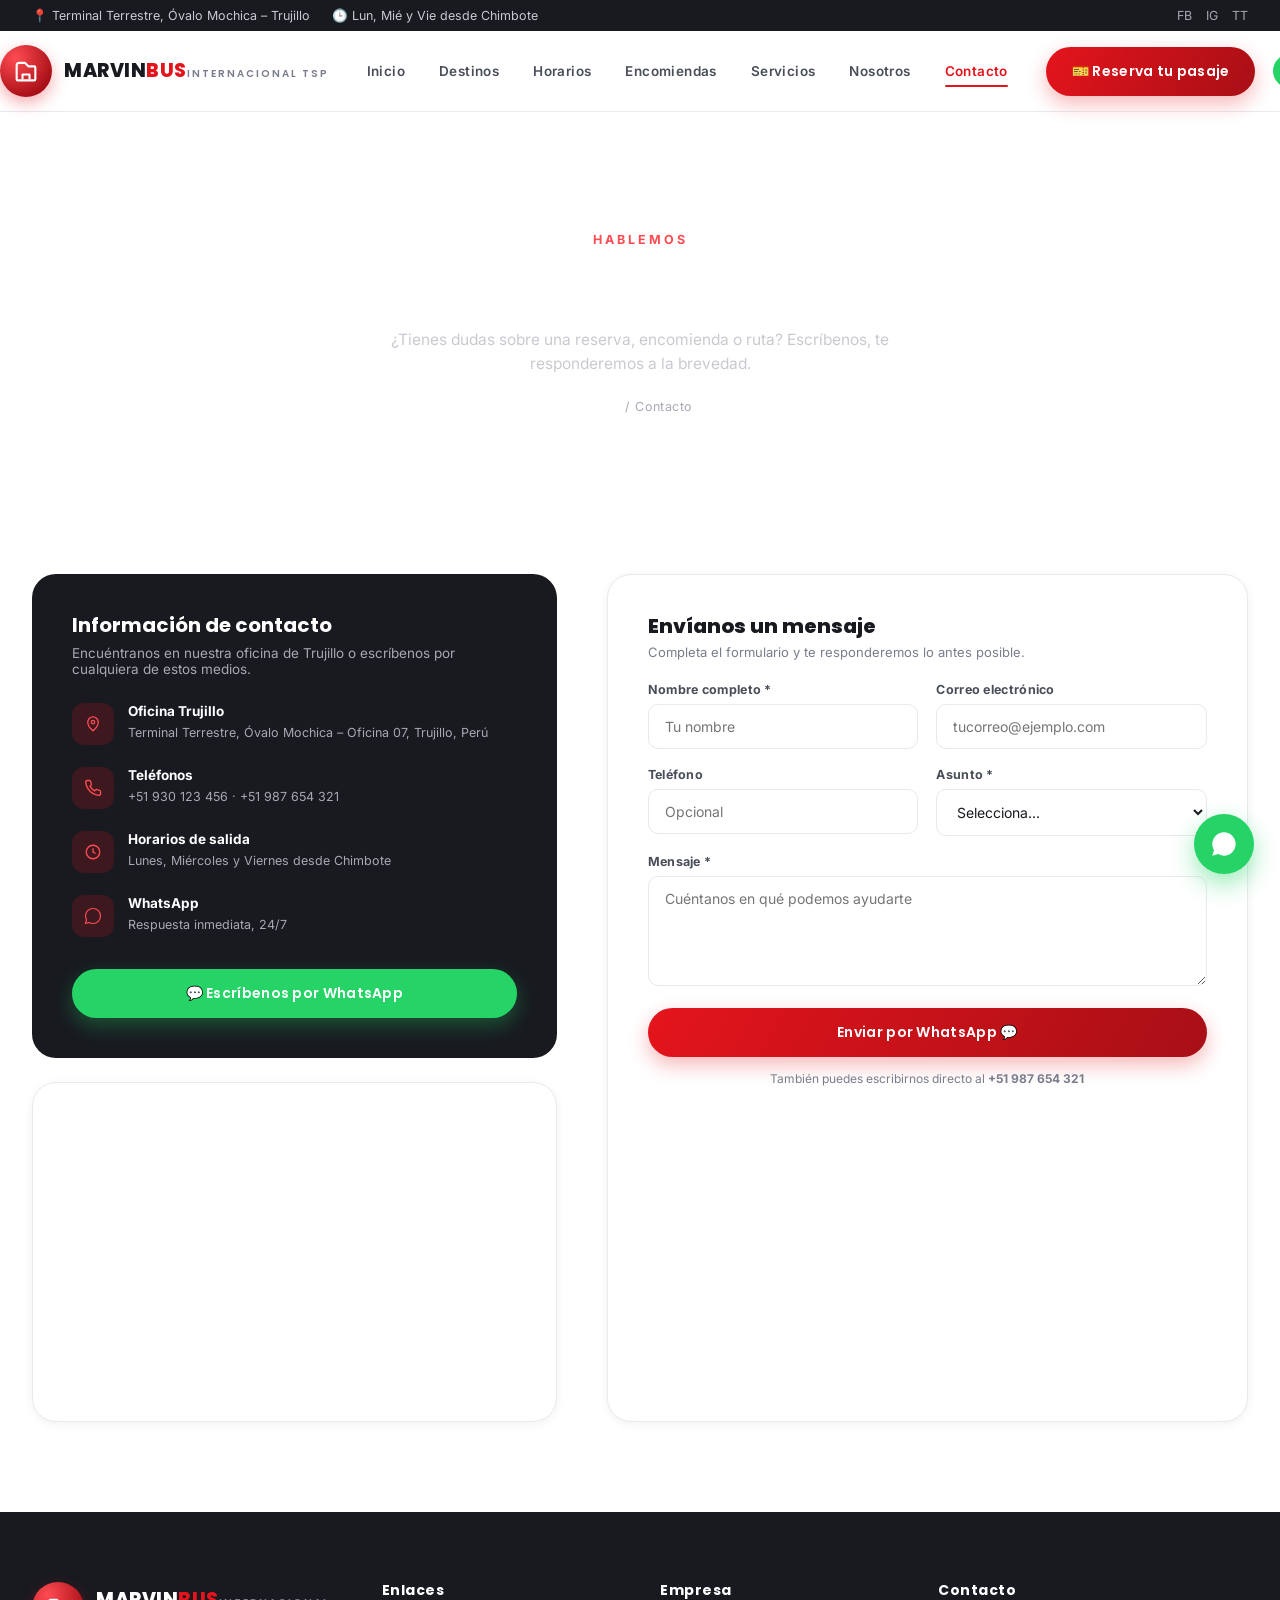
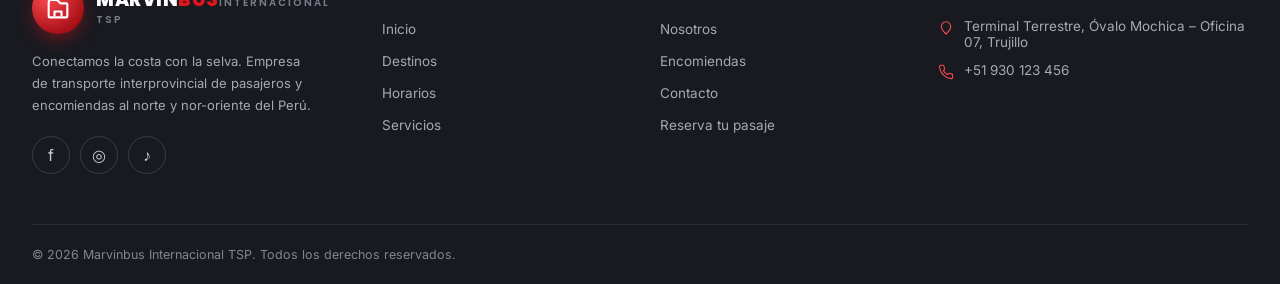
==== contacto.html @ f80cb030 "Se movio la carpeta para la publicacion" ====
<!DOCTYPE html>
<html lang="es">
<head>
<meta charset="UTF-8">
<meta name="viewport" content="width=device-width, initial-scale=1.0">
<title>Contacto | MarvinBus Internacional TSP</title>
<link rel="icon" href="data:image/svg+xml,<svg xmlns=%22http://www.w3.org/2000/svg%22 viewBox=%220 0 100 100%22><circle cx=%2250%22 cy=%2250%22 r=%2250%22 fill=%22%23E4141C%22/><text x=%2250%22 y=%2268%22 font-size=%2260%22 font-family=%22Arial%22 font-weight=%22900%22 fill=%22white%22 text-anchor=%22middle%22>M</text></svg>">
<link rel="stylesheet" href="css/style.css">
</head>
<body>

<div class="topbar">
  <div class="container">
    <div class="topbar-links"><span>📍 Terminal Terrestre, Óvalo Mochica – Trujillo</span><span>🕒 Lun, Mié y Vie desde Chimbote</span></div>
    <div class="topbar-social"><a href="#">FB</a><a href="#">IG</a><a href="#">TT</a></div>
  </div>
</div>

<header class="site-header">
  <div class="container nav-wrap">
    <a href="index.html" class="brand">
      <span class="logo-mark"><svg viewBox="0 0 24 24" fill="none"><path d="M4 19V7c0-1.1.9-2 2-2h5l3 3h5a1 1 0 0 1 1 1v10a1 1 0 0 1-1 1H5a1 1 0 0 1-1-1Z" stroke="#fff" stroke-width="1.8" stroke-linejoin="round"/><path d="M9 19v-4h6v4" stroke="#fff" stroke-width="1.8" stroke-linejoin="round"/></svg></span>
      <span class="logo-text"><span class="l1">MARVIN<span>BUS</span></span><span class="l2">INTERNACIONAL TSP</span></span>
    </a>
    <nav class="main-nav">
      <ul>
        <li><a href="index.html">Inicio</a></li>
        <li><a href="destinos.html">Destinos</a></li>
        <li><a href="horarios.html">Horarios</a></li>
        <li><a href="encomiendas.html">Encomiendas</a></li>
        <li><a href="servicios.html">Servicios</a></li>
        <li><a href="nosotros.html">Nosotros</a></li>
        <li><a href="contacto.html" class="active">Contacto</a></li>
      </ul>
    </nav>
    <div class="header-actions">
      <a href="index.html#reservar" class="btn btn-primary">🎫 Reserva tu pasaje</a>
      <a href="https://wa.me/51987654321" target="_blank" rel="noopener" class="header-whatsapp">
        <span class="wa-icon"><svg width="18" height="18" viewBox="0 0 24 24" fill="currentColor"><path d="M12 2C6.48 2 2 6.48 2 12c0 1.85.5 3.58 1.36 5.07L2 22l5.06-1.33A9.94 9.94 0 0 0 12 22c5.52 0 10-4.48 10-10S17.52 2 12 2Z"/></svg></span>
        <span class="wa-text"><b>Escríbenos</b><span>+51 987 654 321</span></span>
      </a>
      <button class="burger" aria-label="Abrir menú"><span></span><span></span><span></span></button>
    </div>
  </div>
</header>

<section class="page-hero" style="background-image:url('https://images.unsplash.com/photo-1521791136064-7986c2920216?q=80&w=1600&auto=format&fit=crop')">
  <div class="container">
    <div class="eyebrow reveal">HABLEMOS</div>
    <h1 class="reveal">Contáctanos</h1>
    <p class="reveal">¿Tienes dudas sobre una reserva, encomienda o ruta? Escríbenos, te responderemos a la brevedad.</p>
    <div class="crumbs reveal"><a href="index.html">Inicio</a> / Contacto</div>
  </div>
</section>

<section class="section">
  <div class="container contact-grid">

    <div class="reveal">
      <div class="contact-info-card">
        <h3>Información de contacto</h3>
        <p>Encuéntranos en nuestra oficina de Trujillo o escríbenos por cualquiera de estos medios.</p>

        <div class="contact-info-item">
          <span class="ic"><svg width="18" height="18" viewBox="0 0 24 24" fill="none"><path d="M12 21s7-6.1 7-11.5A7 7 0 0 0 5 9.5C5 14.9 12 21 12 21Z" stroke="currentColor" stroke-width="1.8"/><circle cx="12" cy="9.5" r="2.3" stroke="currentColor" stroke-width="1.8"/></svg></span>
          <div><b>Oficina Trujillo</b><span>Terminal Terrestre, Óvalo Mochica – Oficina 07, Trujillo, Perú</span></div>
        </div>
        <div class="contact-info-item">
          <span class="ic"><svg width="18" height="18" viewBox="0 0 24 24" fill="none"><path d="M22 16.9v3a2 2 0 0 1-2.2 2 19.8 19.8 0 0 1-8.6-3 19.5 19.5 0 0 1-6-6 19.8 19.8 0 0 1-3-8.7A2 2 0 0 1 4.1 2h3a2 2 0 0 1 2 1.7c.1 1 .3 2 .6 2.9a2 2 0 0 1-.5 2.1L8 9.9a16 16 0 0 0 6 6l1.2-1.2a2 2 0 0 1 2.1-.5c.9.3 1.9.5 2.9.6a2 2 0 0 1 1.8 2Z" stroke="currentColor" stroke-width="1.8"/></svg></span>
          <div><b>Teléfonos</b><span>+51 930 123 456 · +51 987 654 321</span></div>
        </div>
        <div class="contact-info-item">
          <span class="ic"><svg width="18" height="18" viewBox="0 0 24 24" fill="none"><circle cx="12" cy="12" r="9" stroke="currentColor" stroke-width="1.8"/><path d="M12 7v5l3.5 2" stroke="currentColor" stroke-width="1.8"/></svg></span>
          <div><b>Horarios de salida</b><span>Lunes, Miércoles y Viernes desde Chimbote</span></div>
        </div>
        <div class="contact-info-item">
          <span class="ic"><svg width="18" height="18" viewBox="0 0 24 24" fill="none"><path d="M12 2C6.48 2 2 6.48 2 12c0 1.85.5 3.58 1.36 5.07L2 22l5.06-1.33A9.94 9.94 0 0 0 12 22c5.52 0 10-4.48 10-10S17.52 2 12 2Z" stroke="currentColor" stroke-width="1.6"/></svg></span>
          <div><b>WhatsApp</b><span>Respuesta inmediata, 24/7</span></div>
        </div>

        <a href="https://wa.me/51987654321" target="_blank" rel="noopener" class="btn btn-primary btn-block" style="margin-top:10px; background:#25D366; box-shadow:0 8px 20px rgba(37,211,102,.3);">💬 Escríbenos por WhatsApp</a>
      </div>

      <div class="map-frame reveal" style="margin-top:24px;">
        <iframe src="https://www.openstreetmap.org/export/embed.html?bbox=-79.05%2C-8.12%2C-78.99%2C-8.08&layer=mapnik&marker=-8.10%2C-79.02" title="Ubicación de la oficina en Trujillo" loading="lazy"></iframe>
      </div>
    </div>

    <div class="form-card reveal">
      <h3 style="font-size:20px; font-weight:800; margin-bottom:6px;">Envíanos un mensaje</h3>
      <p style="color:var(--gray); font-size:13px; margin-bottom:22px;">Completa el formulario y te responderemos lo antes posible.</p>
      <form class="js-whatsapp-form" data-wa-intro="Hola MarvinBus 👋, te escribo desde la página web:">
        <div class="form-row">
          <div class="field">
            <label>Nombre completo *</label>
            <input type="text" required placeholder="Tu nombre" data-wa-label="Nombre">
            <span class="err-msg">Ingresa tu nombre.</span>
          </div>
          <div class="field">
            <label>Correo electrónico</label>
            <input type="email" placeholder="tucorreo@ejemplo.com" data-wa-label="Correo">
          </div>
        </div>
        <div class="form-row">
          <div class="field">
            <label>Teléfono</label>
            <input type="tel" placeholder="Opcional" data-wa-label="Teléfono">
          </div>
          <div class="field">
            <label>Asunto *</label>
            <select required data-wa-label="Asunto">
              <option value="">Selecciona...</option>
              <option>Consulta sobre pasajes</option>
              <option>Consulta sobre encomiendas</option>
              <option>Reclamo o sugerencia</option>
              <option>Otro</option>
            </select>
            <span class="err-msg">Selecciona un asunto.</span>
          </div>
        </div>
        <div class="field">
          <label>Mensaje *</label>
          <textarea required placeholder="Cuéntanos en qué podemos ayudarte" data-wa-label="Mensaje"></textarea>
          <span class="err-msg">Escribe tu mensaje.</span>
        </div>
        <button type="submit" class="btn btn-primary btn-block">Enviar por WhatsApp 💬</button>
        <div class="form-success"><span>✅</span><span>Se abrió WhatsApp con tu mensaje. ¡Solo confírmalo para enviarlo!</span></div>
        <p class="form-note">También puedes escribirnos directo al <b>+51 987 654 321</b></p>
      </form>
    </div>

  </div>
</section>

<footer class="site-footer">
  <div class="container">
    <div class="footer-grid">
      <div class="footer-brand">
        <a href="index.html" class="brand">
          <span class="logo-mark"><svg viewBox="0 0 24 24" fill="none"><path d="M4 19V7c0-1.1.9-2 2-2h5l3 3h5a1 1 0 0 1 1 1v10a1 1 0 0 1-1 1H5a1 1 0 0 1-1-1Z" stroke="#fff" stroke-width="1.8" stroke-linejoin="round"/><path d="M9 19v-4h6v4" stroke="#fff" stroke-width="1.8" stroke-linejoin="round"/></svg></span>
          <span class="logo-text"><span class="l1">MARVIN<span>BUS</span></span><span class="l2">INTERNACIONAL TSP</span></span>
        </a>
        <p>Conectamos la costa con la selva. Empresa de transporte interprovincial de pasajeros y encomiendas al norte y nor-oriente del Perú.</p>
        <div class="footer-social"><a href="#">f</a><a href="#">◎</a><a href="#">♪</a></div>
      </div>
      <div class="footer-col"><h4>Enlaces</h4><ul><li><a href="index.html">Inicio</a></li><li><a href="destinos.html">Destinos</a></li><li><a href="horarios.html">Horarios</a></li><li><a href="servicios.html">Servicios</a></li></ul></div>
      <div class="footer-col"><h4>Empresa</h4><ul><li><a href="nosotros.html">Nosotros</a></li><li><a href="encomiendas.html">Encomiendas</a></li><li><a href="contacto.html">Contacto</a></li><li><a href="index.html#reservar">Reserva tu pasaje</a></li></ul></div>
      <div class="footer-col">
        <h4>Contacto</h4>
        <ul class="footer-contact">
          <li><svg width="16" height="16" viewBox="0 0 24 24" fill="none"><path d="M12 21s7-6.1 7-11.5A7 7 0 0 0 5 9.5C5 14.9 12 21 12 21Z" stroke="currentColor" stroke-width="1.6"/></svg> Terminal Terrestre, Óvalo Mochica – Oficina 07, Trujillo</li>
          <li><svg width="16" height="16" viewBox="0 0 24 24" fill="none"><path d="M22 16.9v3a2 2 0 0 1-2.2 2 19.8 19.8 0 0 1-8.6-3 19.5 19.5 0 0 1-6-6 19.8 19.8 0 0 1-3-8.7A2 2 0 0 1 4.1 2h3a2 2 0 0 1 2 1.7c.1 1 .3 2 .6 2.9a2 2 0 0 1-.5 2.1L8 9.9a16 16 0 0 0 6 6l1.2-1.2a2 2 0 0 1 2.1-.5c.9.3 1.9.5 2.9.6a2 2 0 0 1 1.8 2Z" stroke="currentColor" stroke-width="1.6"/></svg> +51 930 123 456</li>
        </ul>
      </div>
    </div>
    <div class="footer-bottom"><span>© <span class="js-year"></span> Marvinbus Internacional TSP. Todos los derechos reservados.</span></div>
  </div>
</footer>

<a href="https://wa.me/51987654321" target="_blank" rel="noopener" class="wa-float" aria-label="WhatsApp">
  <svg width="28" height="28" viewBox="0 0 24 24" fill="currentColor"><path d="M12 2C6.48 2 2 6.48 2 12c0 1.85.5 3.58 1.36 5.07L2 22l5.06-1.33A9.94 9.94 0 0 0 12 22c5.52 0 10-4.48 10-10S17.52 2 12 2Z"/></svg>
</a>

<script src="js/script.js"></script>
</body>
</html>
---- css/style.css ----
/* ==========================================================================
   MARVINBUS INTERNACIONAL TSP — stylesheet
   ========================================================================== */

@import url('https://fonts.googleapis.com/css2?family=Poppins:wght@500;600;700;800&family=Inter:wght@400;500;600;700&display=swap');

:root{
  --red: #E4141C;
  --red-dark: #A80F16;
  --red-light: #FF4B52;
  --orange: #FF8A00;
  --ink: #181A20;
  --ink-soft: #4A4E5A;
  --gray: #7A7E8C;
  --line: #E9E9EE;
  --bg: #FFFFFF;
  --bg-soft: #F7F7FA;
  --bg-dark: #131318;
  --white: #FFFFFF;

  --font-display: 'Poppins', sans-serif;
  --font-body: 'Inter', sans-serif;

  --radius-s: 8px;
  --radius-m: 14px;
  --radius-l: 24px;
  --shadow-s: 0 2px 10px rgba(20,20,30,.06);
  --shadow-m: 0 10px 30px rgba(20,20,30,.10);
  --shadow-l: 0 20px 60px rgba(20,20,30,.16);
  --ease: cubic-bezier(.22,1,.36,1);
}

*,*::before,*::after{ box-sizing:border-box; }
html{ scroll-behavior:smooth; }
body{
  margin:0;
  font-family:var(--font-body);
  color:var(--ink);
  background:var(--bg);
  -webkit-font-smoothing:antialiased;
  overflow-x:hidden;
}
img{ max-width:100%; display:block; }
a{ color:inherit; text-decoration:none; }
ul{ list-style:none; margin:0; padding:0; }
button{ font-family:inherit; cursor:pointer; }
h1,h2,h3,h4{ font-family:var(--font-display); margin:0; line-height:1.15; }
p{ margin:0; }

.container{ max-width:1320px; margin:0 auto; padding:0 32px; }

/* ---------- reveal on scroll ---------- */
.reveal{ opacity:0; transform:translateY(28px); transition:opacity .7s var(--ease), transform .7s var(--ease); }
.reveal.in{ opacity:1; transform:translateY(0); }
.reveal-scale{ opacity:0; transform:scale(.92); transition:opacity .6s var(--ease), transform .6s var(--ease); }
.reveal-scale.in{ opacity:1; transform:scale(1); }
@media (prefers-reduced-motion: reduce){
  .reveal,.reveal-scale{ transition:none; opacity:1; transform:none; }
  html{ scroll-behavior:auto; }
}

/* ---------- buttons ---------- */
.btn{
  display:inline-flex; align-items:center; justify-content:center; gap:8px;
  padding:14px 26px; border-radius:999px; border:none;
  font-family:var(--font-display); font-weight:600; font-size:14px; letter-spacing:.3px;
  transition:transform .25s var(--ease), box-shadow .25s var(--ease), background .25s var(--ease);
  white-space:nowrap;
}
.btn-primary{
  background:linear-gradient(120deg,var(--red),var(--red-dark));
  color:#fff; box-shadow:0 8px 20px rgba(228,20,28,.30);
}
.btn-primary:hover{ transform:translateY(-2px); box-shadow:0 12px 26px rgba(228,20,28,.4); }
.btn-outline{
  background:#fff; color:var(--ink); border:1.5px solid var(--line);
}
.btn-outline:hover{ border-color:var(--red); color:var(--red); transform:translateY(-2px); }
.btn-ghost-dark{
  background:var(--ink); color:#fff;
}
.btn-ghost-dark:hover{ background:var(--red); transform:translateY(-2px); }
.btn-block{ width:100%; }
.btn[disabled]{ opacity:.6; cursor:not-allowed; transform:none !important; }

/* ==========================================================================
   TOP BAR + HEADER
   ========================================================================== */
.topbar{
  background:var(--ink); color:#c9cad1; font-size:12.5px;
}
.topbar .container{ display:flex; justify-content:space-between; align-items:center; padding-top:8px; padding-bottom:8px; }
.topbar a{ color:#c9cad1; }
.topbar .topbar-links{ display:flex; gap:22px; }
.topbar .topbar-links span{ display:inline-flex; align-items:center; gap:6px; }
.topbar .topbar-social{ display:flex; gap:14px; }
.topbar .topbar-social a{ opacity:.8; transition:opacity .2s; }
.topbar .topbar-social a:hover{ opacity:1; color:var(--red-light); }

header.site-header{
  position:sticky; top:0; z-index:200;
  background:rgba(255,255,255,.92);
  backdrop-filter:blur(10px);
  border-bottom:1px solid var(--line);
  transition:box-shadow .3s;
}
header.site-header.scrolled{ box-shadow:var(--shadow-s); }
.nav-wrap{ display:flex; align-items:center; justify-content:space-between; padding:14px 0; gap:24px; }

.brand{ display:flex; align-items:center; gap:12px; flex-shrink:0; }
.brand .logo-mark{
  width:52px; height:52px; border-radius:50%;
  background:radial-gradient(circle at 30% 25%, var(--red-light), var(--red-dark) 75%);
  display:flex; align-items:center; justify-content:center;
  box-shadow:0 6px 16px rgba(228,20,28,.35);
  flex-shrink:0;
}
.brand .logo-mark svg{ width:28px; height:28px; }
.brand .logo-text{ font-family:var(--font-display); line-height:1.05; }
.brand .logo-text .l1{ font-size:19px; font-weight:800; color:var(--ink); letter-spacing:.5px; }
.brand .logo-text .l1 span{ color:var(--red); }
.brand .logo-text .l2{ font-size:10px; font-weight:600; color:var(--gray); letter-spacing:2px; }

nav.main-nav{ display:flex; }
nav.main-nav ul{ display:flex; gap:6px; }
nav.main-nav a{
  position:relative; display:block; padding:10px 14px; font-size:13.5px; font-weight:600;
  color:var(--ink-soft); letter-spacing:.4px; border-radius:8px; transition:color .2s,background .2s;
}
nav.main-nav a:hover{ color:var(--red); background:rgba(228,20,28,.06); }
nav.main-nav a.active{ color:var(--red); }
nav.main-nav a.active::after{
  content:''; position:absolute; left:14px; right:14px; bottom:2px; height:2.5px; background:var(--red); border-radius:2px;
}

.header-actions{ display:flex; align-items:center; gap:18px; flex-shrink:0; }
.header-whatsapp{ display:flex; align-items:center; gap:8px; font-size:12px; }
.header-whatsapp .wa-icon{
  width:34px; height:34px; border-radius:50%; background:#25D366; display:flex; align-items:center; justify-content:center; color:#fff; flex-shrink:0;
}
.header-whatsapp .wa-text b{ display:block; font-size:12px; color:var(--ink); }
.header-whatsapp .wa-text span{ color:var(--gray); font-size:11px; }

.burger{ display:none; flex-direction:column; gap:5px; background:none; border:none; padding:6px; }
.burger span{ width:26px; height:2.5px; background:var(--ink); border-radius:2px; transition:transform .3s,opacity .3s; }
.burger.open span:nth-child(1){ transform:translateY(7.5px) rotate(45deg); }
.burger.open span:nth-child(2){ opacity:0; }
.burger.open span:nth-child(3){ transform:translateY(-7.5px) rotate(-45deg); }

/* ==========================================================================
   HERO (home)
   ========================================================================== */
.hero{ position:relative; overflow:hidden; background:var(--ink); }
.hero-slides{ position:relative; height:640px; }
.hero-slide{
  position:absolute; inset:0; opacity:0; visibility:hidden; transition:opacity 1.1s var(--ease);
  overflow:hidden;
}
.hero-slide.active{ opacity:1; visibility:visible; z-index:2; }
.hero-bg{
  position:absolute; inset:0; background-size:cover; background-position:center;
  transform:scale(1.02); z-index:0;
}
.hero-slide.active .hero-bg{ animation:heroZoom 9s var(--ease) forwards; }
@keyframes heroZoom{ from{ transform:scale(1.02); } to{ transform:scale(1.14); } }
.hero-slide::after{
  content:''; position:absolute; inset:0; z-index:1;
  background:linear-gradient(100deg, rgba(8,8,13,.90) 0%, rgba(8,8,13,.62) 40%, rgba(8,8,13,.22) 66%, rgba(8,8,13,.42) 100%);
}
.hero-content{
  position:relative; z-index:5; height:100%; display:flex; flex-direction:column; justify-content:center;
  max-width:640px; padding:0 clamp(32px, 7vw, 108px);
}
.hero-slide.active .hero-content > *{
  animation:heroContentUp .8s var(--ease) both;
}
.hero-slide.active .hero-content .eyebrow{ animation-delay:.05s; }
.hero-slide.active .hero-content h1{ animation-delay:.15s; }
.hero-slide.active .hero-content p{ animation-delay:.28s; }
.hero-slide.active .hero-content .hero-cta{ animation-delay:.4s; }
@keyframes heroContentUp{
  from{ opacity:0; transform:translateY(22px); }
  to{ opacity:1; transform:translateY(0); }
}
.hero-content .eyebrow{
  color:var(--red-light); font-weight:700; font-size:13px; letter-spacing:3px; margin-bottom:14px;
  display:flex; align-items:center; gap:10px;
}
.hero-content .eyebrow::before{ content:''; width:26px; height:2px; background:var(--red-light); }
.hero-content h1{
  color:#fff; font-size:52px; font-weight:800; letter-spacing:.5px; margin-bottom:6px;
}
.hero-content h1 .accent{
  display:block; font-family:'Poppins',sans-serif; font-style:italic; font-weight:800;
  font-size:76px; line-height:1; margin-top:6px;
  background:linear-gradient(100deg, var(--red-light), var(--orange));
  -webkit-background-clip:text; background-clip:text; color:transparent;
}
.hero-content p{ color:#d7d8e0; font-size:16px; line-height:1.6; margin:22px 0 30px; max-width:440px; }
.hero-cta{ display:flex; gap:14px; flex-wrap:wrap; }

.hero-arrow{
  position:absolute; top:50%; transform:translateY(-50%); z-index:6;
  width:46px; height:46px; border-radius:50%; border:1.5px solid rgba(255,255,255,.35);
  background:rgba(255,255,255,.08); color:#fff; display:flex; align-items:center; justify-content:center;
  backdrop-filter:blur(6px); transition:background .25s, transform .25s, border-color .25s; font-size:18px;
}
.hero-arrow:hover{ background:var(--red); border-color:var(--red); transform:translateY(-50%) scale(1.08); }
.hero-arrow.prev{ left:28px; } .hero-arrow.next{ right:28px; }

.hero-index{
  position:absolute; top:28px; right:32px; z-index:6; color:#fff; font-family:var(--font-display);
  font-size:12px; letter-spacing:2px; display:flex; align-items:center; gap:8px; opacity:.85;
}
.hero-index .cur{ font-size:16px; font-weight:800; color:var(--red-light); }

.hero-dots-wrap{ position:absolute; bottom:44px; left:0; right:0; z-index:6; display:flex; justify-content:center; }
.hero-dots{ display:flex; gap:10px; }
.hero-dots button{
  position:relative; width:34px; height:4px; border-radius:4px; background:rgba(255,255,255,.28);
  border:none; padding:0; overflow:hidden; cursor:pointer;
}
.hero-dots button::after{
  content:''; position:absolute; inset:0; background:var(--red-light); border-radius:4px;
  transform:scaleX(0); transform-origin:left; transition:transform .2s linear;
}
.hero-dots button.active::after{ animation:heroProgress 6s linear forwards; }
@keyframes heroProgress{ from{ transform:scaleX(0); } to{ transform:scaleX(1); } }

/* search bar */
.search-bar{
  position:relative; z-index:20; max-width:1240px; margin:-46px auto 0; padding:0 32px;
}
.search-bar-inner{
  background:#fff; border-radius:20px; box-shadow:var(--shadow-l);
  display:grid; grid-template-columns:1.1fr 1.1fr 1.1fr .9fr auto; gap:0;
  padding:10px;
}
.search-field{
  padding:12px 20px; border-right:1px solid var(--line); position:relative;
}
.search-bar-inner > .search-field:last-of-type{ border-right:none; }
.search-field label{
  display:flex; align-items:center; gap:6px; font-size:11px; font-weight:700; letter-spacing:1px; color:var(--gray); margin-bottom:6px; text-transform:uppercase;
}
.search-field select, .search-field input{
  width:100%; border:none; background:transparent; font-family:var(--font-display); font-weight:600;
  font-size:15.5px; color:var(--ink); appearance:none; -webkit-appearance:none; padding:0;
}
.search-field select:focus, .search-field input:focus{ outline:none; }
.search-field .chev{ position:absolute; right:16px; top:38px; pointer-events:none; color:var(--gray); }
.search-submit{
  display:flex; align-items:center; justify-content:center; padding:6px;
}
.search-submit .btn{ height:100%; padding:0 30px; font-size:14.5px; }
.search-swap{
  position:relative;
}
.search-note{
  text-align:center; font-size:12px; color:var(--gray); margin-top:12px; letter-spacing:.2px;
}

/* ==========================================================================
   PAGE HERO (sub pages)
   ========================================================================== */
.page-hero{
  position:relative; padding:120px 0 70px; text-align:center; overflow:hidden;
  background:linear-gradient(160deg, var(--ink) 0%, #23212b 60%, var(--red-dark) 140%);
}
.page-hero::before{
  content:''; position:absolute; inset:0; opacity:.12; background-size:cover; background-position:center;
}
.page-hero .container{ position:relative; z-index:2; }
.page-hero .eyebrow{ color:var(--red-light); font-weight:700; letter-spacing:3px; font-size:12.5px; margin-bottom:14px; }
.page-hero h1{ color:#fff; font-size:44px; font-weight:800; }
.page-hero p{ color:#c9cad1; max-width:560px; margin:16px auto 0; font-size:15.5px; line-height:1.6; }
.page-hero .crumbs{ margin-top:22px; font-size:12.5px; color:#a7a8b3; letter-spacing:.4px; }
.page-hero .crumbs a{ color:#fff; }
.page-hero .crumbs a:hover{ color:var(--red-light); }

/* ==========================================================================
   SECTION HEADINGS
   ========================================================================== */
.section{ padding:90px 0; }
.section.soft{ background:var(--bg-soft); }
.section-head{ text-align:center; margin-bottom:52px; }
.section-head .kicker{
  display:inline-flex; align-items:center; gap:10px; color:var(--red); font-weight:700; font-size:12.5px; letter-spacing:2px; margin-bottom:12px;
}
.section-head .kicker::before, .section-head .kicker::after{ content:''; width:22px; height:2px; background:var(--red); }
.section-head h2{ font-size:34px; font-weight:800; color:var(--ink); }
.section-head h2 b{ color:var(--red); font-weight:800; }
.section-head p{ color:var(--gray); margin-top:12px; font-size:15px; }

/* ==========================================================================
   DESTINOS GRID
   ========================================================================== */
.dest-grid{ display:grid; grid-template-columns:repeat(5,1fr); gap:18px; }
.dest-card{
  position:relative; border-radius:var(--radius-m); overflow:hidden; height:340px;
  box-shadow:var(--shadow-s); transition:transform .4s var(--ease), box-shadow .4s var(--ease);
}
.dest-card:hover{ transform:translateY(-8px); box-shadow:var(--shadow-l); }
.dest-card img{ position:absolute; inset:0; width:100%; height:100%; object-fit:cover; transition:transform .6s var(--ease); }
.dest-card:hover img{ transform:scale(1.09); }
.dest-card::after{
  content:''; position:absolute; inset:0; background:linear-gradient(0deg, rgba(10,10,15,.92) 5%, rgba(10,10,15,.15) 55%, rgba(10,10,15,0) 75%);
}
.dest-card-body{ position:absolute; left:0; right:0; bottom:0; z-index:2; padding:20px; }
.dest-card-body h3{ color:#fff; font-size:19px; font-weight:700; }
.dest-card-body p{ color:#d7d8e0; font-size:12.5px; margin-top:4px; }
.dest-card-body .mini-link{
  display:inline-flex; align-items:center; gap:6px; margin-top:12px; background:var(--red); color:#fff;
  font-size:12px; font-weight:700; padding:8px 14px; border-radius:999px; transition:background .2s, gap .2s;
}
.dest-card-body .mini-link:hover{ background:var(--red-dark); gap:9px; }

.dest-grid.full{ grid-template-columns:repeat(3,1fr); }
.dest-grid.full .dest-card{ height:300px; }

/* ==========================================================================
   FEATURES STRIP
   ========================================================================== */
.features{ padding:60px 0; border-top:1px solid var(--line); border-bottom:1px solid var(--line); }
.features-grid{ display:grid; grid-template-columns:repeat(5,1fr); gap:26px; }
.feature-item{ display:flex; gap:14px; align-items:flex-start; }
.feature-icon{
  width:52px; height:52px; border-radius:14px; background:linear-gradient(135deg, rgba(228,20,28,.12), rgba(255,138,0,.12));
  display:flex; align-items:center; justify-content:center; color:var(--red); flex-shrink:0; transition:transform .3s;
}
.feature-item:hover .feature-icon{ transform:rotate(-8deg) scale(1.08); }
.feature-item h4{ font-size:14.5px; font-weight:700; margin-bottom:4px; }
.feature-item p{ font-size:12.5px; color:var(--gray); line-height:1.5; }

/* ==========================================================================
   CTA BAND (bus interior photo)
   ========================================================================== */
.cta-band{
  position:relative; background-size:cover; background-position:center;
  border-radius:var(--radius-l); overflow:hidden; margin:0 32px;
}
.cta-band::after{ content:''; position:absolute; inset:0; background:linear-gradient(100deg, rgba(10,10,15,.9), rgba(10,10,15,.35)); }
.cta-band-inner{ position:relative; z-index:2; padding:56px 48px; display:flex; align-items:center; justify-content:space-between; gap:24px; flex-wrap:wrap; }
.cta-band h3{ color:#fff; font-size:26px; font-weight:800; max-width:420px; }
.cta-band p{ color:#d7d8e0; margin-top:8px; font-size:14px; max-width:420px; }

/* ==========================================================================
   FOOTER
   ========================================================================== */
footer.site-footer{ background:var(--ink); color:#c9cad1; padding-top:70px; }
.footer-grid{ display:grid; grid-template-columns:1.3fr 1fr 1fr 1.3fr; gap:40px; padding-bottom:50px; border-bottom:1px solid rgba(255,255,255,.08); }
.footer-brand .logo-text .l1{ color:#fff; }
.footer-brand p{ margin-top:16px; font-size:13px; line-height:1.7; color:#a7a8b3; max-width:280px; }
.footer-social{ display:flex; gap:10px; margin-top:20px; }
.footer-social a{
  width:38px; height:38px; border-radius:50%; border:1px solid rgba(255,255,255,.15); display:flex; align-items:center; justify-content:center; transition:.25s;
}
.footer-social a:hover{ background:var(--red); border-color:var(--red); transform:translateY(-3px); }
.footer-col h4{ color:#fff; font-size:14px; font-weight:700; margin-bottom:20px; letter-spacing:.5px; }
.footer-col ul li{ margin-bottom:12px; }
.footer-col ul li a{ font-size:13.5px; color:#a7a8b3; transition:color .2s, padding .2s; display:inline-block; }
.footer-col ul li a:hover{ color:var(--red-light); padding-left:4px; }
.footer-contact li{ display:flex; gap:10px; font-size:13.5px; color:#a7a8b3; margin-bottom:16px; align-items:flex-start; }
.footer-contact li svg{ flex-shrink:0; margin-top:2px; color:var(--red-light); }
.footer-bottom{ display:flex; justify-content:space-between; align-items:center; padding:22px 0; font-size:12.5px; color:#83848f; flex-wrap:wrap; gap:10px; }
.footer-bottom a{ color:#83848f; }
.footer-bottom a:hover{ color:#fff; }

/* ==========================================================================
   WHATSAPP FLOAT
   ========================================================================== */
.wa-float{
  position:fixed; bottom:26px; right:26px; z-index:300;
  width:60px; height:60px; border-radius:50%; background:#25D366; color:#fff;
  display:flex; align-items:center; justify-content:center; box-shadow:0 10px 24px rgba(37,211,102,.45);
  animation:wa-pulse 2.4s infinite;
}
.wa-float:hover{ transform:scale(1.08); }
@keyframes wa-pulse{
  0%{ box-shadow:0 0 0 0 rgba(37,211,102,.55), 0 10px 24px rgba(37,211,102,.45); }
  70%{ box-shadow:0 0 0 16px rgba(37,211,102,0), 0 10px 24px rgba(37,211,102,.45); }
  100%{ box-shadow:0 0 0 0 rgba(37,211,102,0), 0 10px 24px rgba(37,211,102,.45); }
}

/* ==========================================================================
   GENERIC PAGE BLOCKS (used across subpages)
   ========================================================================== */
.two-col{ display:grid; grid-template-columns:1fr 1fr; gap:60px; align-items:center; }
.badge-eyebrow{ display:inline-flex; align-items:center; gap:8px; color:var(--red); font-weight:700; font-size:12px; letter-spacing:2px; margin-bottom:14px; }
.badge-eyebrow::before{ content:''; width:20px; height:2px; background:var(--red); }
.img-frame{ position:relative; border-radius:var(--radius-l); overflow:hidden; box-shadow:var(--shadow-m); }
.img-frame img{ width:100%; height:100%; object-fit:cover; }

.card{ background:#fff; border-radius:var(--radius-m); box-shadow:var(--shadow-s); padding:28px; transition:transform .3s var(--ease), box-shadow .3s var(--ease); }
.card:hover{ transform:translateY(-6px); box-shadow:var(--shadow-m); }

/* horarios table */
.route-tabs{ display:flex; gap:10px; flex-wrap:wrap; justify-content:center; margin-bottom:36px; }
.route-tab{
  padding:10px 20px; border-radius:999px; background:#fff; border:1.5px solid var(--line); font-weight:600; font-size:13px; color:var(--ink-soft); transition:.2s;
}
.route-tab.active, .route-tab:hover{ background:var(--red); border-color:var(--red); color:#fff; }
.schedule-table{ width:100%; border-collapse:collapse; background:#fff; border-radius:var(--radius-m); overflow:hidden; box-shadow:var(--shadow-s); }
.schedule-table th{ background:var(--ink); color:#fff; text-align:left; padding:16px 20px; font-size:12.5px; letter-spacing:1px; text-transform:uppercase; font-weight:600; }
.schedule-table td{ padding:16px 20px; font-size:14px; border-top:1px solid var(--line); color:var(--ink-soft); }
.schedule-table tr:hover td{ background:var(--bg-soft); color:var(--ink); }
.schedule-table td b{ color:var(--ink); }
.route-panel{ display:none; }
.route-panel.active{ display:block; }
.table-scroll{ width:100%; overflow-x:auto; -webkit-overflow-scrolling:touch; border-radius:var(--radius-m); }
.table-scroll .schedule-table{ min-width:640px; }
.tag-status{ display:inline-block; padding:4px 10px; border-radius:999px; font-size:11px; font-weight:700; }
.tag-status.ok{ background:rgba(37,211,102,.12); color:#158a45; }

/* servicios */
.service-grid{ display:grid; grid-template-columns:repeat(3,1fr); gap:26px; }
.service-card{ padding:34px 28px; }
.service-card .feature-icon{ width:58px; height:58px; margin-bottom:20px; border-radius:16px; }
.service-card h3{ font-size:18px; font-weight:700; margin-bottom:10px; }
.service-card p{ font-size:13.5px; color:var(--gray); line-height:1.6; }
.service-card ul{ margin-top:16px; }
.service-card ul li{ font-size:13px; color:var(--ink-soft); display:flex; gap:8px; align-items:center; margin-bottom:8px; }
.service-card ul li svg{ color:var(--red); flex-shrink:0; }

/* nosotros timeline */
.timeline{ position:relative; max-width:760px; margin:0 auto; }
.timeline::before{ content:''; position:absolute; left:22px; top:0; bottom:0; width:2px; background:var(--line); }
.timeline-item{ position:relative; padding-left:64px; margin-bottom:44px; }
.timeline-item::before{
  content:''; position:absolute; left:14px; top:2px; width:18px; height:18px; border-radius:50%; background:var(--red);
  box-shadow:0 0 0 5px rgba(228,20,28,.15);
}
.timeline-item .year{ color:var(--red); font-weight:800; font-family:var(--font-display); font-size:14px; }
.timeline-item h4{ font-size:17px; font-weight:700; margin:6px 0 8px; }
.timeline-item p{ font-size:13.5px; color:var(--gray); line-height:1.6; }

.stats-row{ display:grid; grid-template-columns:repeat(4,1fr); gap:24px; text-align:center; }
.stat-num{ font-family:var(--font-display); font-weight:800; font-size:38px; color:var(--red); }
.stat-label{ font-size:12.5px; color:var(--gray); letter-spacing:.5px; margin-top:6px; }

.value-card{ text-align:center; padding:38px 24px; }
.value-card .feature-icon{ margin:0 auto 18px; }

/* contacto */
.contact-grid{ display:grid; grid-template-columns:.9fr 1.1fr; gap:50px; }
.contact-info-card{ background:var(--ink); color:#fff; border-radius:var(--radius-l); padding:40px; }
.contact-info-card h3{ font-size:20px; margin-bottom:8px; }
.contact-info-card p{ color:#a7a8b3; font-size:13.5px; margin-bottom:26px; }
.contact-info-item{ display:flex; gap:14px; margin-bottom:22px; align-items:flex-start; }
.contact-info-item .ic{
  width:42px; height:42px; border-radius:12px; background:rgba(228,20,28,.18); color:var(--red-light);
  display:flex; align-items:center; justify-content:center; flex-shrink:0;
}
.contact-info-item b{ display:block; font-size:13.5px; margin-bottom:2px; }
.contact-info-item span{ font-size:12.5px; color:#a7a8b3; line-height:1.6; }

.form-card{ background:#fff; border-radius:var(--radius-l); padding:40px; box-shadow:var(--shadow-s); border:1px solid var(--line); }
.form-row{ display:grid; grid-template-columns:1fr 1fr; gap:18px; }
.field{ margin-bottom:18px; }
.field label{ display:block; font-size:12.5px; font-weight:700; color:var(--ink-soft); margin-bottom:7px; letter-spacing:.3px; }
.field input, .field select, .field textarea{
  width:100%; padding:13px 16px; border:1.5px solid var(--line); border-radius:10px; font-family:var(--font-body);
  font-size:14px; color:var(--ink); transition:border-color .2s, box-shadow .2s; background:#fff;
}
.field input:focus, .field select:focus, .field textarea:focus{
  outline:none; border-color:var(--red); box-shadow:0 0 0 4px rgba(228,20,28,.1);
}
.field textarea{ resize:vertical; min-height:110px; }
.field.err input, .field.err select, .field.err textarea{ border-color:#e6544b; }
.field .err-msg{ display:none; color:#e6544b; font-size:11.5px; margin-top:6px; }
.field.err .err-msg{ display:block; }
.form-note{ font-size:12px; color:var(--gray); margin-top:14px; text-align:center; }
.form-success{
  display:none; align-items:center; gap:12px; background:rgba(37,211,102,.1); color:#158a45;
  padding:16px 18px; border-radius:12px; font-size:13.5px; font-weight:600; margin-top:18px;
}
.form-success.show{ display:flex; }

.map-frame{ border-radius:var(--radius-l); overflow:hidden; box-shadow:var(--shadow-s); border:1px solid var(--line); height:340px; }
.map-frame iframe{ width:100%; height:100%; border:0; filter:grayscale(.15); }

/* search results (demo) */
.results-panel{
  display:none; max-width:1240px; margin:24px auto 0; padding:0 32px;
}
.results-panel.show{ display:block; }
.result-card{
  background:#fff; border:1.5px solid var(--line); border-radius:var(--radius-m); padding:20px 26px;
  display:flex; align-items:center; justify-content:space-between; gap:20px; margin-bottom:14px; flex-wrap:wrap;
  transition:border-color .2s, box-shadow .2s;
}
.result-card:hover{ border-color:var(--red); box-shadow:var(--shadow-s); }
.result-route{ display:flex; align-items:center; gap:16px; font-family:var(--font-display); font-weight:700; }
.result-route .time{ font-size:20px; }
.result-route .dash{ width:50px; height:1.5px; background:var(--line); position:relative; }
.result-route .dash::after{ content:'🚌'; position:absolute; left:50%; top:-9px; transform:translateX(-50%); font-size:12px; }
.result-meta{ display:flex; gap:22px; font-size:12.5px; color:var(--gray); }
.result-price{ text-align:right; }
.result-price .amt{ font-family:var(--font-display); font-weight:800; font-size:22px; color:var(--red); }
.result-price span{ font-size:11px; color:var(--gray); }

/* toast */
.toast{
  position:fixed; top:24px; left:50%; transform:translateX(-50%) translateY(-140%); z-index:999;
  background:var(--ink); color:#fff; padding:14px 22px; border-radius:12px; font-size:13.5px; font-weight:600;
  display:flex; align-items:center; gap:10px; box-shadow:var(--shadow-l); transition:transform .4s var(--ease);
}
.toast.show{ transform:translateX(-50%) translateY(0); }
.toast .dot{ width:8px; height:8px; border-radius:50%; background:#25D366; }

/* ==========================================================================
   RESPONSIVE
   ========================================================================== */
@media (max-width:1080px){
  nav.main-nav{ display:none; }
  .burger{ display:flex; }
  .header-whatsapp .wa-text{ display:none; }
  .hero-content h1{ font-size:40px; }
  .hero-content h1 .accent{ font-size:58px; }
  .search-bar-inner{ grid-template-columns:1fr 1fr; }
  .search-field{ border-right:1px solid var(--line); border-bottom:1px solid var(--line); }
  .search-submit{ grid-column:1 / -1; }
  .dest-grid{ grid-template-columns:repeat(3,1fr); }
  .features-grid{ grid-template-columns:repeat(2,1fr); }
  .footer-grid{ grid-template-columns:1fr 1fr; }
  .two-col{ grid-template-columns:1fr; }
  .contact-grid{ grid-template-columns:1fr; }
  .service-grid{ grid-template-columns:1fr 1fr; }
  .stats-row{ grid-template-columns:1fr 1fr; }
  .dest-grid.full{ grid-template-columns:repeat(2,1fr); }

  nav.main-nav.mobile-open{
    display:flex; position:fixed; inset:0; top:0; background:var(--ink); z-index:250;
    flex-direction:column; padding:100px 32px 40px; animation:fadein .3s;
  }
  nav.main-nav.mobile-open ul{ flex-direction:column; gap:4px; }
  nav.main-nav.mobile-open a{ color:#fff; font-size:18px; padding:14px 6px; border-bottom:1px solid rgba(255,255,255,.08); border-radius:0; }
  nav.main-nav.mobile-open a.active{ color:var(--red-light); }
  .mobile-close{ position:fixed; top:20px; right:28px; z-index:260; display:none; color:#fff; }
  nav.main-nav.mobile-open ~ .mobile-close, .burger.open + .mobile-close{ display:block; }
}
@keyframes fadein{ from{opacity:0;} to{opacity:1;} }

@media (max-width:430px){
  .header-actions > a.btn.btn-primary{ display:none; }
  .nav-wrap{ padding:12px 0; }
  .header-actions{ gap:10px; }
}

@media (max-width:720px){
  .container{ padding:0 20px; }
  .hero-slides{ height:600px; }
  .hero-content{ padding:0 20px; }
  .hero-content h1{ font-size:32px; }
  .hero-content h1 .accent{ font-size:46px; }
  .search-bar{ padding:0 20px; margin-top:-30px; }
  .search-bar-inner{ grid-template-columns:1fr; }
  .search-field{ border-right:none; }
  .dest-grid, .dest-grid.full{ grid-template-columns:1fr 1fr; }
  .features-grid{ grid-template-columns:1fr; }
  .footer-grid{ grid-template-columns:1fr; }
  .topbar .topbar-links span:nth-child(2){ display:none; }
  .section{ padding:60px 0; }
  .section-head h2{ font-size:26px; }
  .service-grid{ grid-template-columns:1fr; }
  .stats-row{ grid-template-columns:1fr 1fr; gap:30px 16px; }
  .form-row{ grid-template-columns:1fr; }
  .cta-band-inner{ padding:40px 26px; }
  .hero-content h1{ font-size:30px; }
  .result-card{ flex-direction:column; align-items:flex-start; }
  .result-price{ text-align:left; }

  .page-hero{ padding:100px 0 50px; }
  .page-hero h1{ font-size:28px; }
  .page-hero p{ font-size:14px; }

  .hero-arrow{ width:36px; height:36px; }
  .hero-arrow.prev{ left:12px; } .hero-arrow.next{ right:12px; }
  .hero-dots-wrap{ bottom:22px; }
  .hero-dots button{ width:22px; }
  .hero-index{ display:none; }

  .dest-grid .dest-card{ height:220px; }
  .dest-grid.full .dest-card{ height:210px; }
  .dest-card-body h3{ font-size:16px; }
  .dest-card-body p{ display:none; }
  .dest-card-body .mini-link{ margin-top:8px; padding:7px 12px; font-size:11px; }

  .cta-band{ margin:0 20px; }
  .cta-band-inner{ padding:32px 22px; }
  .cta-band h3{ font-size:20px; }

  .contact-info-card, .form-card{ padding:26px 22px; }
  .service-card{ padding:26px 22px; }

  .route-tabs{ justify-content:flex-start; overflow-x:auto; flex-wrap:nowrap; padding-bottom:6px; margin-bottom:24px; }
  .route-tab{ flex-shrink:0; }

  .btn{ font-size:13.5px; padding:13px 20px; }
  .header-actions .btn{ padding:10px 16px; font-size:12.5px; }
  .brand .logo-mark{ width:42px; height:42px; }
  .brand .logo-text .l1{ font-size:16px; }
  .brand .logo-text .l2{ font-size:8.5px; letter-spacing:1.5px; }

  .stats-row{ gap:24px 14px; }
  .stat-num{ font-size:30px; }
}
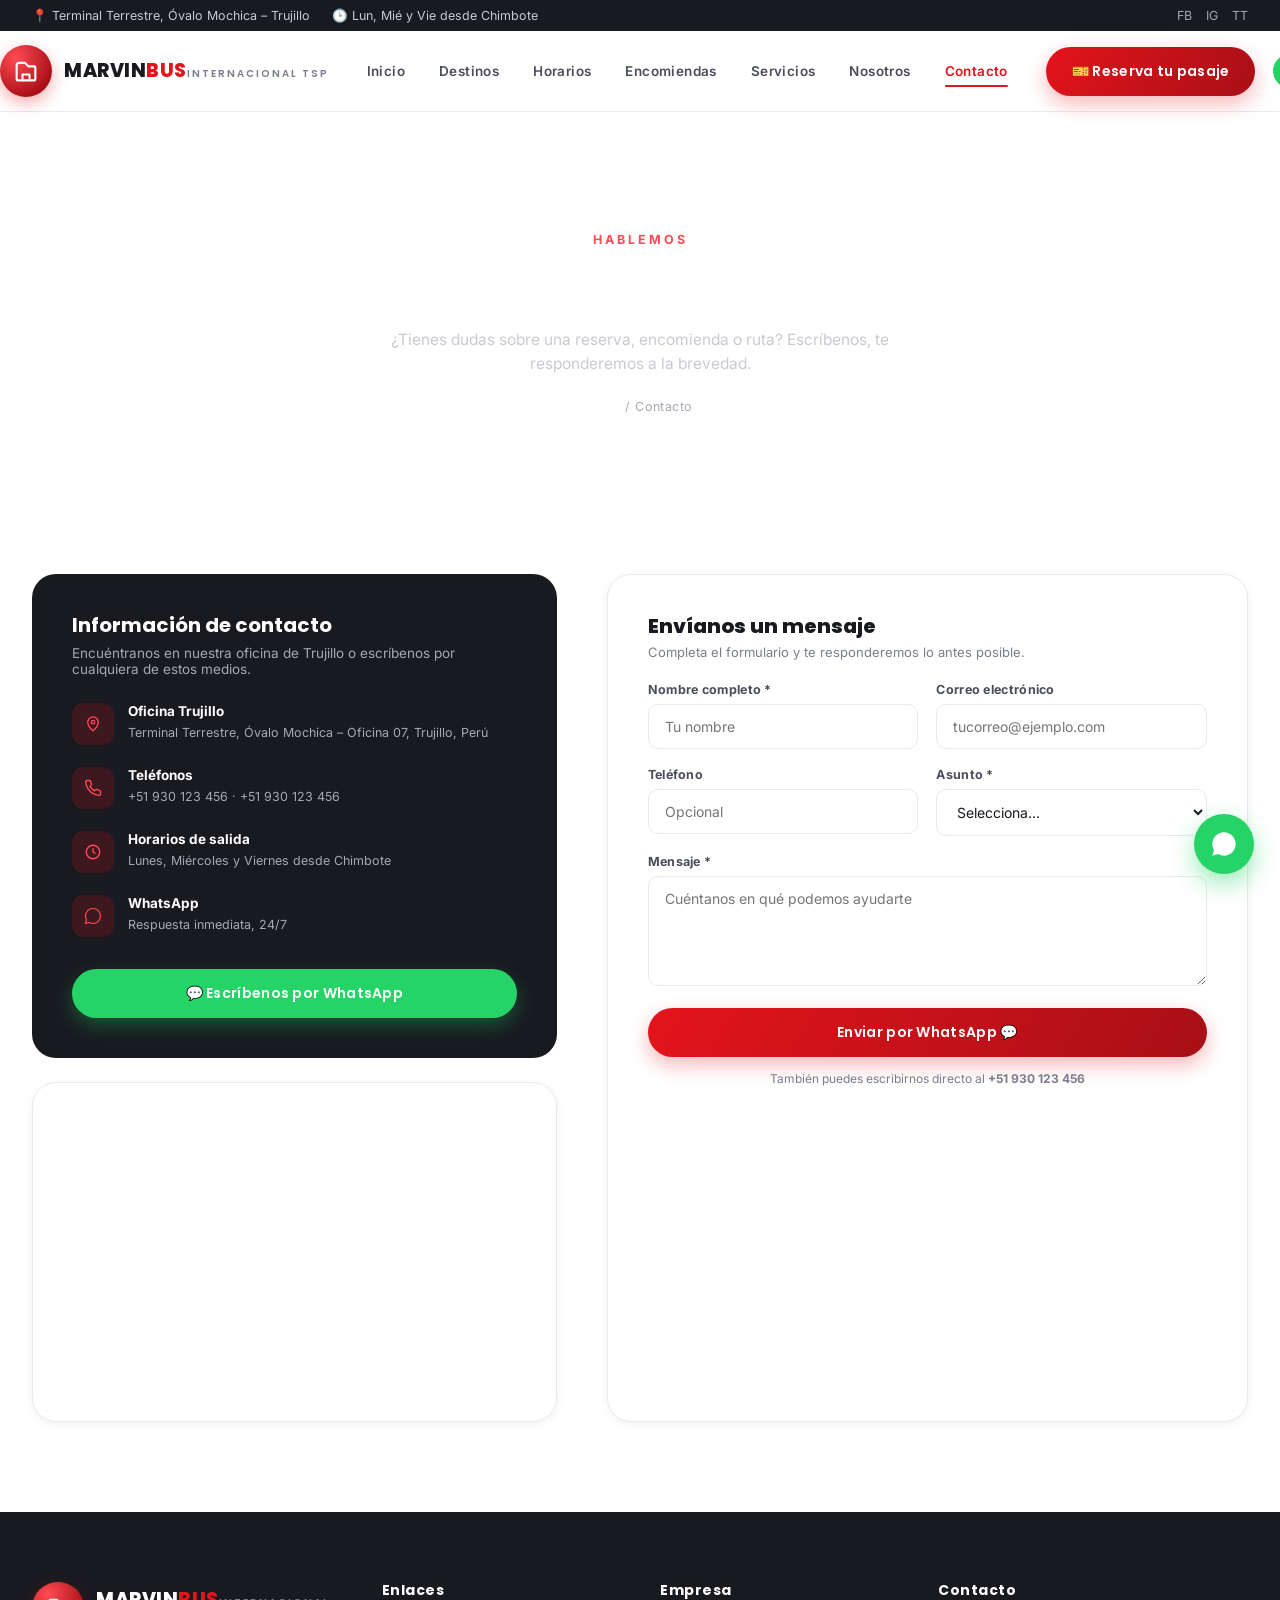
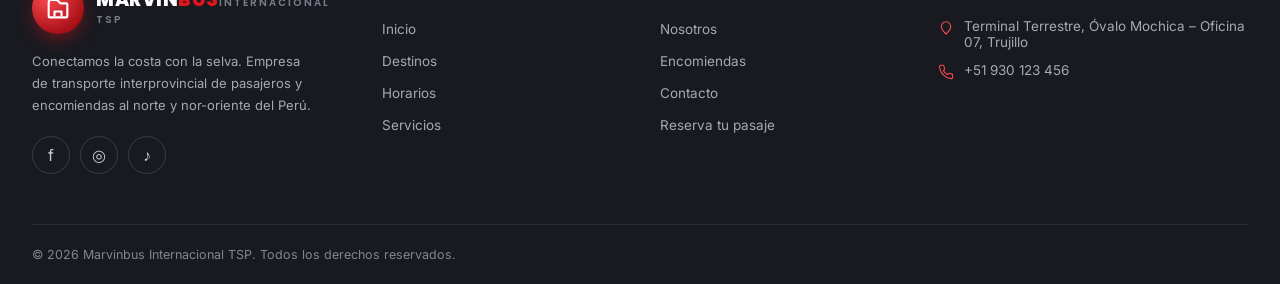
==== commit c3166de4: "modifique imagenes nuevas y agrege nuevas imagenes" ====
--- a/contacto.html
+++ b/contacto.html
@@ -37,7 +37,7 @@
       <a href="index.html#reservar" class="btn btn-primary">🎫 Reserva tu pasaje</a>
       <a href="https://wa.me/51987654321" target="_blank" rel="noopener" class="header-whatsapp">
         <span class="wa-icon"><svg width="18" height="18" viewBox="0 0 24 24" fill="currentColor"><path d="M12 2C6.48 2 2 6.48 2 12c0 1.85.5 3.58 1.36 5.07L2 22l5.06-1.33A9.94 9.94 0 0 0 12 22c5.52 0 10-4.48 10-10S17.52 2 12 2Z"/></svg></span>
-        <span class="wa-text"><b>Escríbenos</b><span>+51 987 654 321</span></span>
+        <span class="wa-text"><b>Escríbenos</b><span>+51 930 123 456</span></span>
       </a>
       <button class="burger" aria-label="Abrir menú"><span></span><span></span><span></span></button>
     </div>
@@ -67,7 +67,7 @@
         </div>
         <div class="contact-info-item">
           <span class="ic"><svg width="18" height="18" viewBox="0 0 24 24" fill="none"><path d="M22 16.9v3a2 2 0 0 1-2.2 2 19.8 19.8 0 0 1-8.6-3 19.5 19.5 0 0 1-6-6 19.8 19.8 0 0 1-3-8.7A2 2 0 0 1 4.1 2h3a2 2 0 0 1 2 1.7c.1 1 .3 2 .6 2.9a2 2 0 0 1-.5 2.1L8 9.9a16 16 0 0 0 6 6l1.2-1.2a2 2 0 0 1 2.1-.5c.9.3 1.9.5 2.9.6a2 2 0 0 1 1.8 2Z" stroke="currentColor" stroke-width="1.8"/></svg></span>
-          <div><b>Teléfonos</b><span>+51 930 123 456 · +51 987 654 321</span></div>
+          <div><b>Teléfonos</b><span>+51 930 123 456 · +51 930 123 456</span></div>
         </div>
         <div class="contact-info-item">
           <span class="ic"><svg width="18" height="18" viewBox="0 0 24 24" fill="none"><circle cx="12" cy="12" r="9" stroke="currentColor" stroke-width="1.8"/><path d="M12 7v5l3.5 2" stroke="currentColor" stroke-width="1.8"/></svg></span>
@@ -125,7 +125,7 @@
         </div>
         <button type="submit" class="btn btn-primary btn-block">Enviar por WhatsApp 💬</button>
         <div class="form-success"><span>✅</span><span>Se abrió WhatsApp con tu mensaje. ¡Solo confírmalo para enviarlo!</span></div>
-        <p class="form-note">También puedes escribirnos directo al <b>+51 987 654 321</b></p>
+        <p class="form-note">También puedes escribirnos directo al <b>+51 930 123 456</b></p>
       </form>
     </div>
 
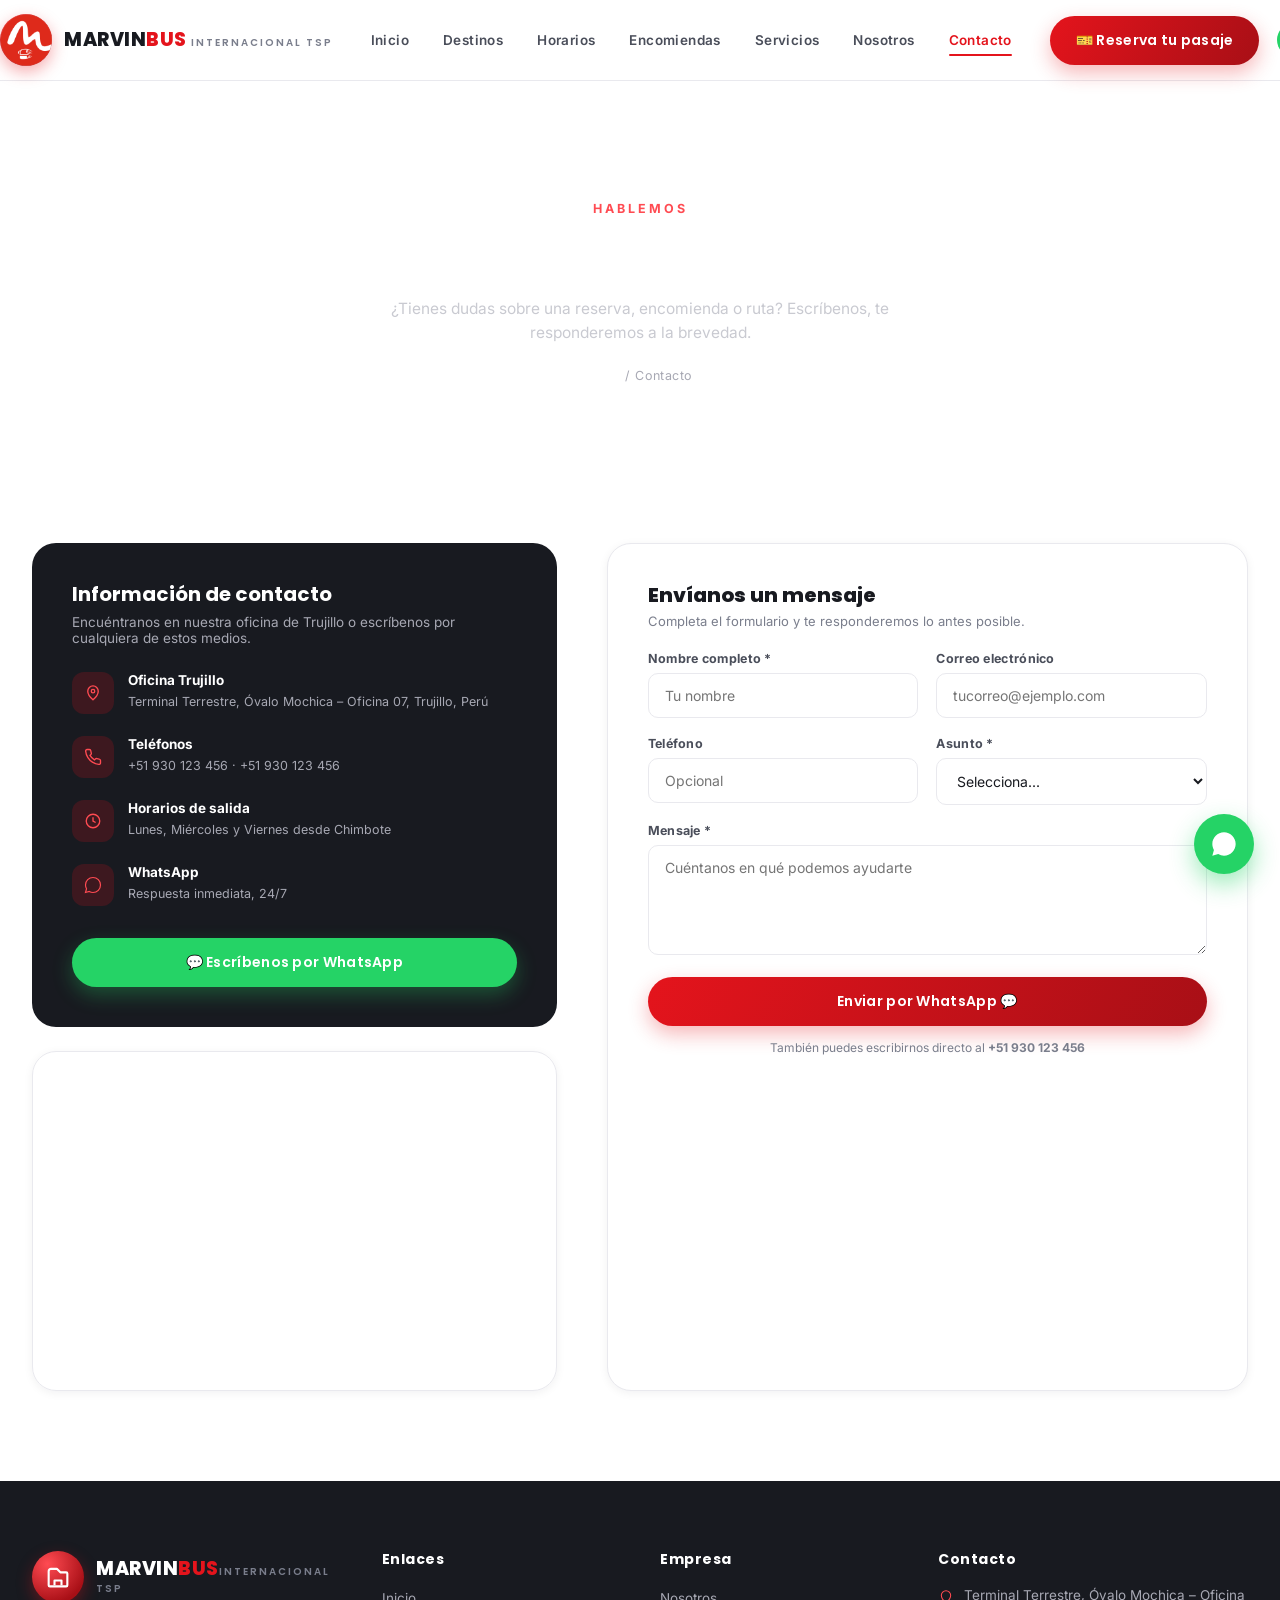
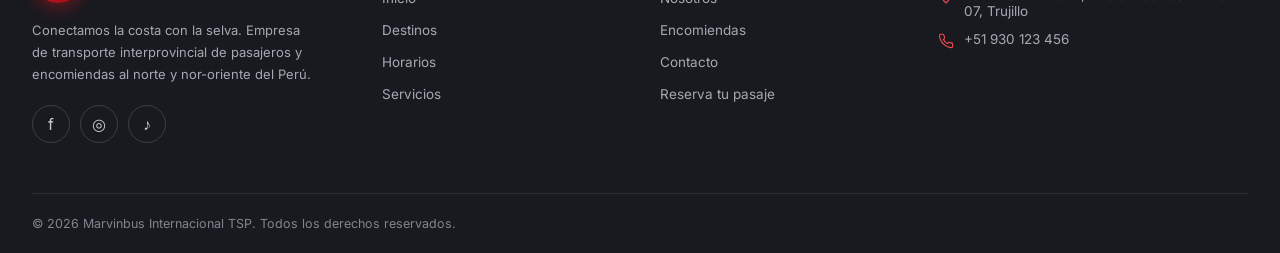
==== commit e4e77613: "Correccion de logo en todos los html y correccion de imagenes en index, faltan las demas" ====
--- a/contacto.html
+++ b/contacto.html
@@ -9,6 +9,7 @@
 </head>
 <body>
 
+<!-- ================= Linea de descripcion (parte superior)
 <div class="topbar">
   <div class="container">
     <div class="topbar-links"><span>📍 Terminal Terrestre, Óvalo Mochica – Trujillo</span><span>🕒 Lun, Mié y Vie desde Chimbote</span></div>
@@ -16,12 +17,21 @@
   </div>
 </div>
 
+================= -->
+
+<!-- ================= HEADER ================= -->
 <header class="site-header">
   <div class="container nav-wrap">
     <a href="index.html" class="brand">
-      <span class="logo-mark"><svg viewBox="0 0 24 24" fill="none"><path d="M4 19V7c0-1.1.9-2 2-2h5l3 3h5a1 1 0 0 1 1 1v10a1 1 0 0 1-1 1H5a1 1 0 0 1-1-1Z" stroke="#fff" stroke-width="1.8" stroke-linejoin="round"/><path d="M9 19v-4h6v4" stroke="#fff" stroke-width="1.8" stroke-linejoin="round"/></svg></span>
-      <span class="logo-text"><span class="l1">MARVIN<span>BUS</span></span><span class="l2">INTERNACIONAL TSP</span></span>
+      <span class="logo-mark">
+        <source><img src="./img/logoRVIP.png" alt="">
+      </span>
+      <span class="logo-text">
+        <span class="l1">MARVIN<span>BUS</span></span>
+        <span class="l2">INTERNACIONAL TSP</span>
+      </span>
     </a>
+    
     <nav class="main-nav">
       <ul>
         <li><a href="index.html">Inicio</a></li>
@@ -82,8 +92,7 @@
       </div>
 
       <div class="map-frame reveal" style="margin-top:24px;">
-        <iframe src="https://www.openstreetmap.org/export/embed.html?bbox=-79.05%2C-8.12%2C-78.99%2C-8.08&layer=mapnik&marker=-8.10%2C-79.02" title="Ubicación de la oficina en Trujillo" loading="lazy"></iframe>
-      </div>
+   <iframe src="https://www.google.com/maps/embed?pb=!1m18!1m12!1m3!1d3950.0402397101543!2d-79.04111142544107!3d-8.097378980986129!2m3!1f0!2f0!3f0!3m2!1i1024!2i768!4f13.1!3m3!1m2!1s0x91ad3d005c6e8e27%3A0x51bd5b2c736a5bff!2sInternacional%20Marvin%20Bus!5e0!3m2!1ses-419!2spe!4v1788392219600!5m2!1ses-419!2spe" width="600" height="450" style="border:0;" allowfullscreen="" loading="lazy" referrerpolicy="strict-origin-when-cross-origin"></iframe></div>
     </div>
 
     <div class="form-card reveal">
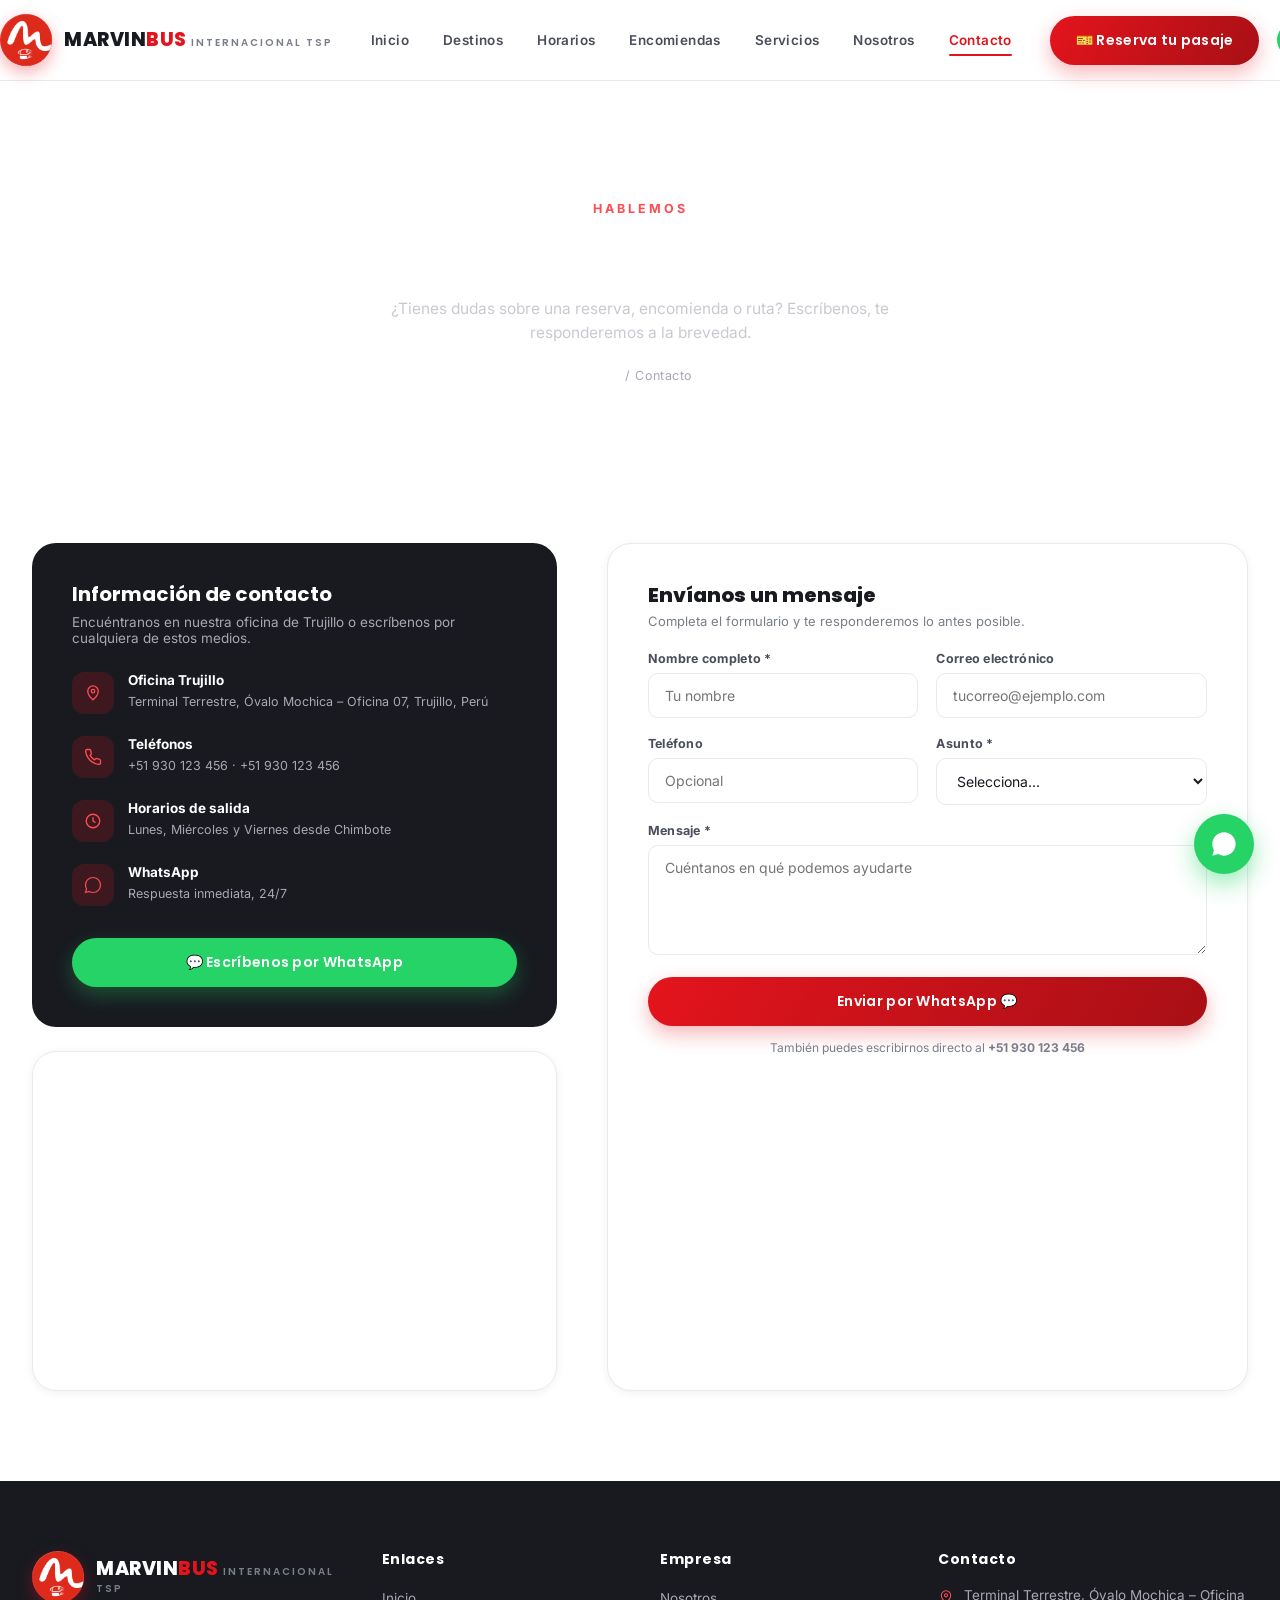
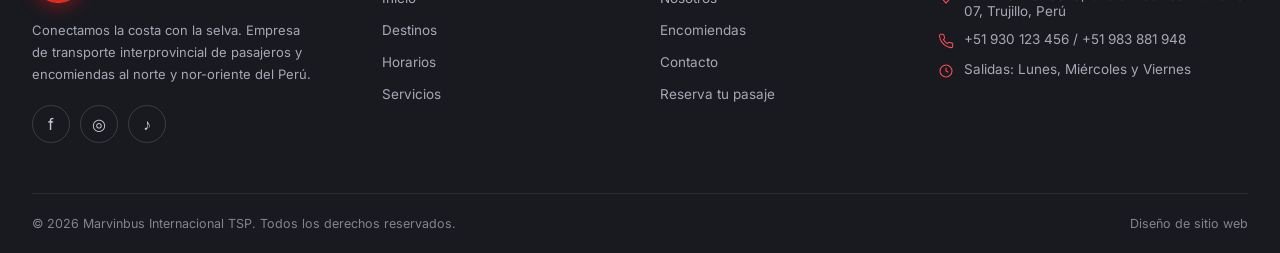
==== commit f2e5c92b: "Trabajo actual porq ue formateare la pc" ====
--- a/contacto.html
+++ b/contacto.html
@@ -141,28 +141,58 @@
   </div>
 </section>
 
+<!-- ================= FOOTER ================= -->
 <footer class="site-footer">
   <div class="container">
     <div class="footer-grid">
       <div class="footer-brand">
-        <a href="index.html" class="brand">
-          <span class="logo-mark"><svg viewBox="0 0 24 24" fill="none"><path d="M4 19V7c0-1.1.9-2 2-2h5l3 3h5a1 1 0 0 1 1 1v10a1 1 0 0 1-1 1H5a1 1 0 0 1-1-1Z" stroke="#fff" stroke-width="1.8" stroke-linejoin="round"/><path d="M9 19v-4h6v4" stroke="#fff" stroke-width="1.8" stroke-linejoin="round"/></svg></span>
-          <span class="logo-text"><span class="l1">MARVIN<span>BUS</span></span><span class="l2">INTERNACIONAL TSP</span></span>
+    <a href="index.html" class="brand">
+      <span class="logo-mark">
+        <source><img src="./img/logoRVIP.png" alt="">
+      </span>
+          <span class="logo-text">
+            <span class="l1">MARVIN<span>BUS</span></span>
+            <span class="l2">INTERNACIONAL TSP</span>
+          </span>
         </a>
         <p>Conectamos la costa con la selva. Empresa de transporte interprovincial de pasajeros y encomiendas al norte y nor-oriente del Perú.</p>
-        <div class="footer-social"><a href="#">f</a><a href="#">◎</a><a href="#">♪</a></div>
-      </div>
-      <div class="footer-col"><h4>Enlaces</h4><ul><li><a href="index.html">Inicio</a></li><li><a href="destinos.html">Destinos</a></li><li><a href="horarios.html">Horarios</a></li><li><a href="servicios.html">Servicios</a></li></ul></div>
-      <div class="footer-col"><h4>Empresa</h4><ul><li><a href="nosotros.html">Nosotros</a></li><li><a href="encomiendas.html">Encomiendas</a></li><li><a href="contacto.html">Contacto</a></li><li><a href="index.html#reservar">Reserva tu pasaje</a></li></ul></div>
+        <div class="footer-social">
+          <a href="#" aria-label="Facebook">f</a>
+          <a href="#" aria-label="Instagram">◎</a>
+          <a href="#" aria-label="TikTok">♪</a>
+        </div>
+      </div>
+      <div class="footer-col">
+        <h4>Enlaces</h4>
+        <ul>
+          <li><a href="index.html">Inicio</a></li>
+          <li><a href="destinos.html">Destinos</a></li>
+          <li><a href="horarios.html">Horarios</a></li>
+          <li><a href="servicios.html">Servicios</a></li>
+        </ul>
+      </div>
+      <div class="footer-col">
+        <h4>Empresa</h4>
+        <ul>
+          <li><a href="nosotros.html">Nosotros</a></li>
+          <li><a href="encomiendas.html">Encomiendas</a></li>
+          <li><a href="contacto.html">Contacto</a></li>
+          <li><a href="#reservar">Reserva tu pasaje</a></li>
+        </ul>
+      </div>
       <div class="footer-col">
         <h4>Contacto</h4>
         <ul class="footer-contact">
-          <li><svg width="16" height="16" viewBox="0 0 24 24" fill="none"><path d="M12 21s7-6.1 7-11.5A7 7 0 0 0 5 9.5C5 14.9 12 21 12 21Z" stroke="currentColor" stroke-width="1.6"/></svg> Terminal Terrestre, Óvalo Mochica – Oficina 07, Trujillo</li>
-          <li><svg width="16" height="16" viewBox="0 0 24 24" fill="none"><path d="M22 16.9v3a2 2 0 0 1-2.2 2 19.8 19.8 0 0 1-8.6-3 19.5 19.5 0 0 1-6-6 19.8 19.8 0 0 1-3-8.7A2 2 0 0 1 4.1 2h3a2 2 0 0 1 2 1.7c.1 1 .3 2 .6 2.9a2 2 0 0 1-.5 2.1L8 9.9a16 16 0 0 0 6 6l1.2-1.2a2 2 0 0 1 2.1-.5c.9.3 1.9.5 2.9.6a2 2 0 0 1 1.8 2Z" stroke="currentColor" stroke-width="1.6"/></svg> +51 930 123 456</li>
+          <li><svg width="16" height="16" viewBox="0 0 24 24" fill="none"><path d="M12 21s7-6.1 7-11.5A7 7 0 0 0 5 9.5C5 14.9 12 21 12 21Z" stroke="currentColor" stroke-width="1.6"/><circle cx="12" cy="9.5" r="2.3" stroke="currentColor" stroke-width="1.6"/></svg> Terminal Terrestre, Óvalo Mochica – Oficina 07, Trujillo, Perú</li>
+          <li><svg width="16" height="16" viewBox="0 0 24 24" fill="none"><path d="M22 16.9v3a2 2 0 0 1-2.2 2 19.8 19.8 0 0 1-8.6-3 19.5 19.5 0 0 1-6-6 19.8 19.8 0 0 1-3-8.7A2 2 0 0 1 4.1 2h3a2 2 0 0 1 2 1.7c.1 1 .3 2 .6 2.9a2 2 0 0 1-.5 2.1L8 9.9a16 16 0 0 0 6 6l1.2-1.2a2 2 0 0 1 2.1-.5c.9.3 1.9.5 2.9.6a2 2 0 0 1 1.8 2Z" stroke="currentColor" stroke-width="1.6"/></svg> +51 930 123 456 / +51 983 881 948</li>
+          <li><svg width="16" height="16" viewBox="0 0 24 24" fill="none"><circle cx="12" cy="12" r="9" stroke="currentColor" stroke-width="1.6"/><path d="M12 7v5l3.5 2" stroke="currentColor" stroke-width="1.6"/></svg> Salidas: Lunes, Miércoles y Viernes</li>
         </ul>
       </div>
     </div>
-    <div class="footer-bottom"><span>© <span class="js-year"></span> Marvinbus Internacional TSP. Todos los derechos reservados.</span></div>
+    <div class="footer-bottom">
+      <span>© <span class="js-year"></span> Marvinbus Internacional TSP. Todos los derechos reservados.</span>
+      <span>Diseño de sitio web</span>
+    </div>
   </div>
 </footer>
 
--- a/css/style.css
+++ b/css/style.css
@@ -605,3 +605,12 @@
   .stats-row{ gap:24px 14px; }
   .stat-num{ font-size:30px; }
 }
+
+
+
+
+
+lead{
+
+  background: linear-gradient(90deg, #E4141C 0%, #FF8A00 100%);
+}
